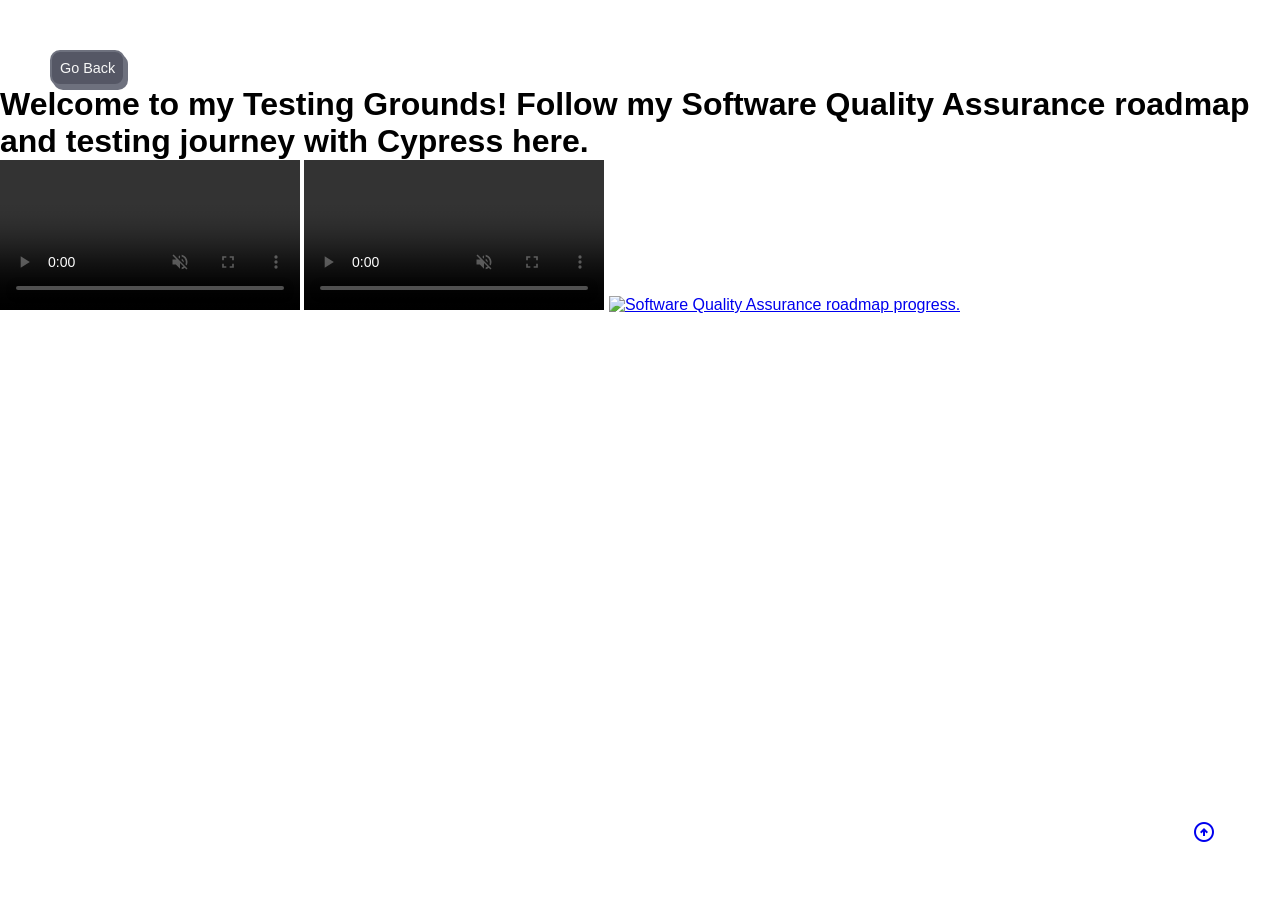
==== pages/testing-grounds.html @ 4a2eac94 "Add videos in Testing Grounds." ====
<!DOCTYPE html>
<html lang="en">
  <head>
    <meta charset="UTF-8" />
    <meta name="viewport" content="width=device-width, initial-scale=1.0" />

    <meta
      name="description"
      content="A personal QA roadmap tracker by Angelo Mari Santos. Follow his progress and journey in learning software testing based on the roadmap from roadmap.sh."
    />
    <meta name="author" content="Angelo Mari Santos" />
    <meta name="robots" content="index, follow" />

    <meta property="og:title" content="Angelo Mari Santos | Testing Grounds" />
    <meta
      property="og:description"
      content="Explore Angelo Mari Santos' progress in quality assurance using the QA roadmap from roadmap.sh. A visual journey in mastering software testing."
    />
    <meta property="og:image" content="/assets/images/qa-roadmap.png" />
    <meta
      property="og:url"
      content="https://angelomarisantos.site/pages/testing-grounds.html"
    />
    <meta property="og:type" content="website" />

    <meta name="twitter:card" content="summary_large_image" />
    <meta name="twitter:title" content="Angelo Mari Santos | Testing Grounds" />
    <meta
      name="twitter:description"
      content="Track Angelo Mari Santos’ QA learning progress with a visual roadmap. Based on the QA roadmap from roadmap.sh."
    />
    <meta name="twitter:image" content="/assets/images/qa-roadmap.png" />

    <title>Angelo Mari Santos | Testing Grounds</title>

    <link
      rel="icon"
      href="/assets/images/favicons/testing-grounds.png"
      type="image/png"
    />

    <link
      href="https://fonts.googleapis.com/css2?family=Material+Symbols+Outlined"
      rel="stylesheet"
    />
    <link rel="preconnect" href="https://fonts.googleapis.com" />
    <link rel="preconnect" href="https://fonts.gstatic.com" crossorigin />
    <link
      href="https://fonts.googleapis.com/css2?family=Inter:ital,opsz,wght@0,14..32,100..900;1,14..32,100..900&display=swap"
      rel="stylesheet"
    />

    <link rel="stylesheet" href="/styles/pages/testing-grounds-styles.css" />
    <link rel="stylesheet" href="/styles/components/button-styles.css" />
    <link rel="stylesheet" href="/styles/components/description-styles.css" />
    <link rel="stylesheet" href="/styles/themes/color-picker-styles.css" />
    <link rel="stylesheet" href="/styles/themes/light-mode-styles.css" />

    <script src="/scripts/otherPagesTheme.js"></script>
    <script defer src="/scripts/goBack.js"></script>
    <script defer src="/scripts/scrollToTop.js"></script>
  </head>
  <body>
    <button onclick="goBack()" id="back-btn">Go Back</button>
    <h1 id="page-description">
      Welcome to my Testing Grounds! Follow my Software Quality Assurance
      roadmap and testing journey with Cypress here.
    </h1>
    <div id="roadmap-container">
      <video autoplay muted loop controls class="roadmap-tile">
        <source src="/assets/videos/main-page.mp4" type="video/mp4" />
        Your browser does not support the video tag.
      </video>
      <video autoplay muted loop controls class="roadmap-tile">
        <source src="/assets/videos/subpages.mp4" type="video/mp4" />
        Your browser does not support the video tag.
      </video>
      <a href="https://roadmap.sh/qa" target="_blank" class="roadmap-tile">
        <img
          src="/assets/images/qa-roadmap.png"
          alt="Software Quality Assurance roadmap progress."
          class="roadmap-image"
        />
      </a>
    </div>
    <a id="back-to-top" href="#">
      <span class="material-symbols-outlined" id="arrow-circle"
        >arrow_circle_up</span
      >
    </a>
  </body>
</html>
---- styles/components/button-styles.css ----
:root {
  --primary-color: #252839;
  --secondary-color: #2b2e3f;
  --border-color: #4b4e5f;
  --text-color1: #fefefe;
  --text-color2: #f6f6f6;
}
* {
  box-sizing: border-box;
  margin: 0;
  padding: 0;
  font-family: "montserrat", sans-serif;
}

html {
  scroll-behavior: smooth;
}

#back-btn {
  margin-top: clamp(20px, 5vw, 50px);
  margin-left: clamp(20px, 5vw, 50px);
  border: 2px solid var(--border-color);
  border-radius: 10px;
  padding: clamp(5px, 1vw, 8px);
  font-size: clamp(0.8rem, 3vw, 0.9rem);
  color: var(--text-color2);
  background-color: var(--secondary-color);
  box-shadow: 3px 4px var(--border-color);
  opacity: 0.8;
}
#back-btn:hover {
  background-color: var(--primary-color);
  color: var(--text-color1);
  opacity: 1;
}
#back-btn:active {
  box-shadow: 1px 2px;
  transform: translate(2px, 3px);
}

#back-to-top {
  position: fixed;
  bottom: 5%;
  right: 5%;
  border: none;
  border-radius: 50%;
  font-size: 3rem;
  cursor: pointer;
}
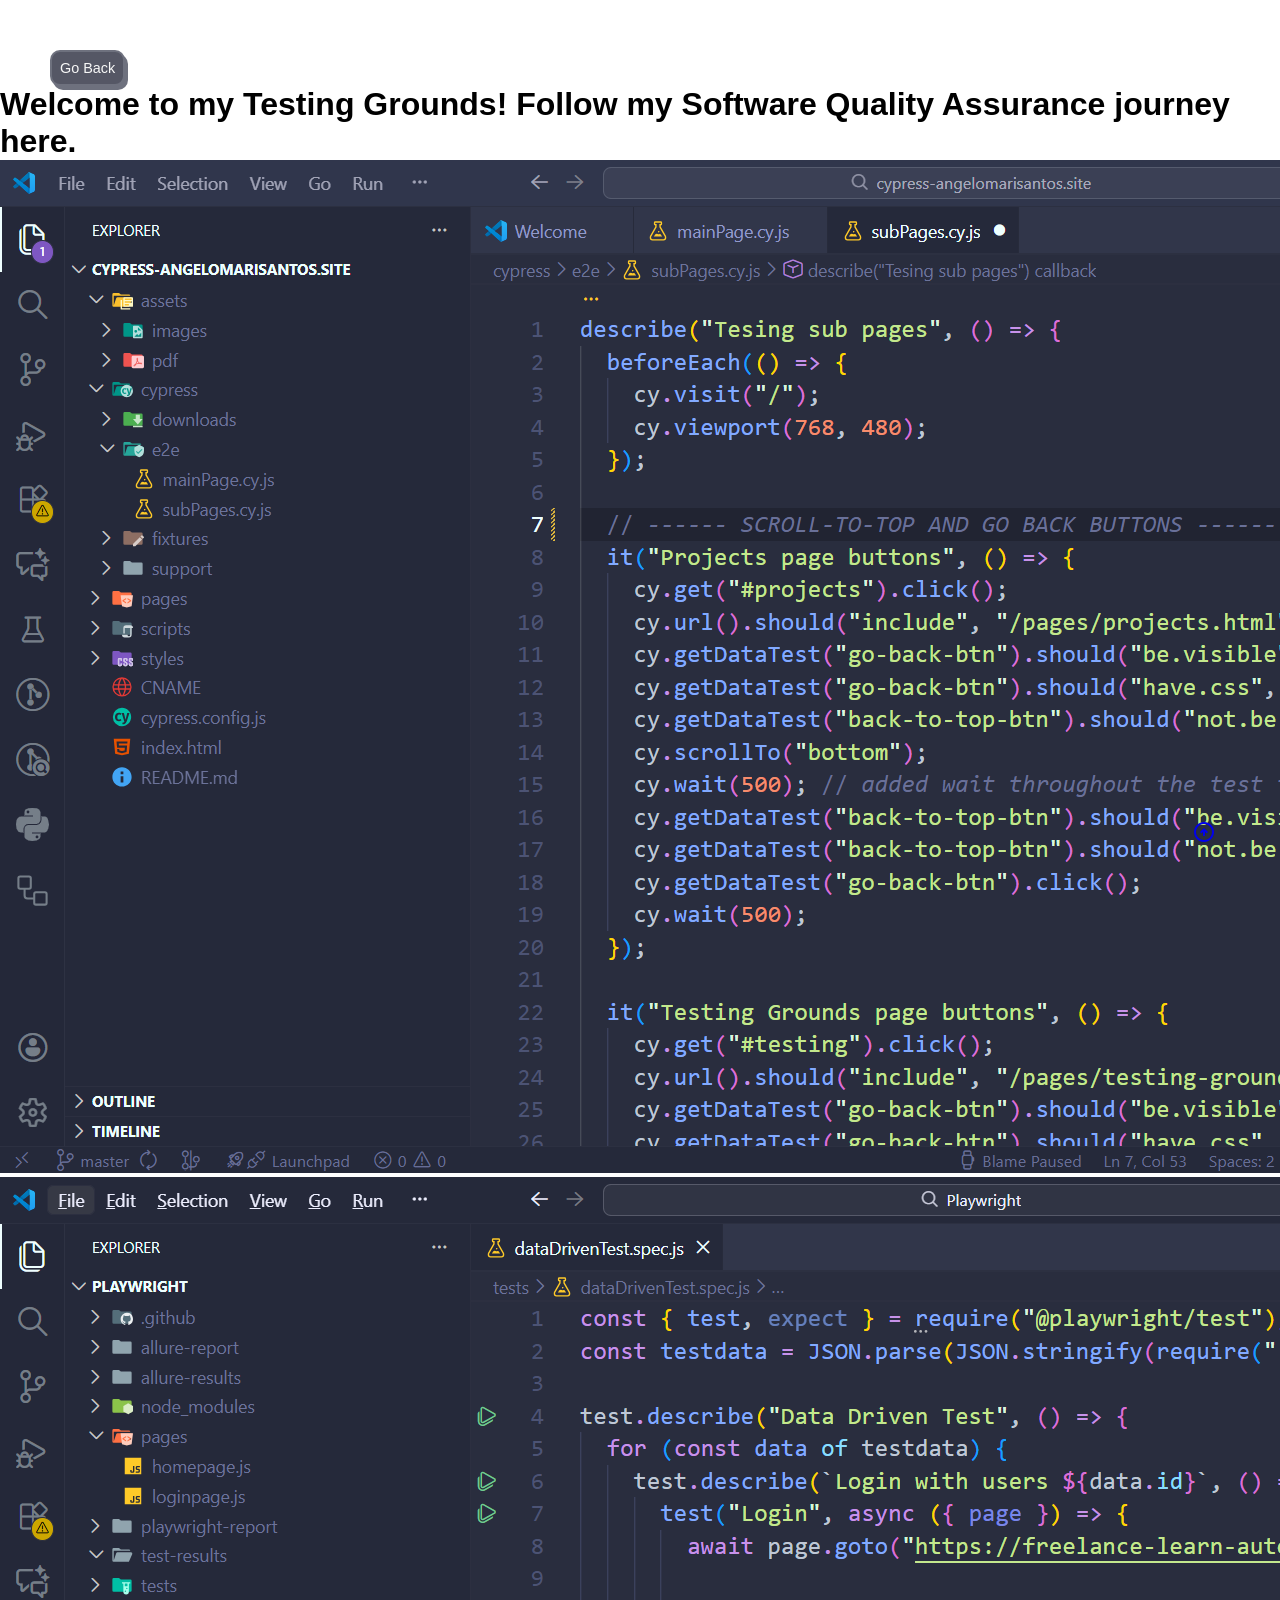
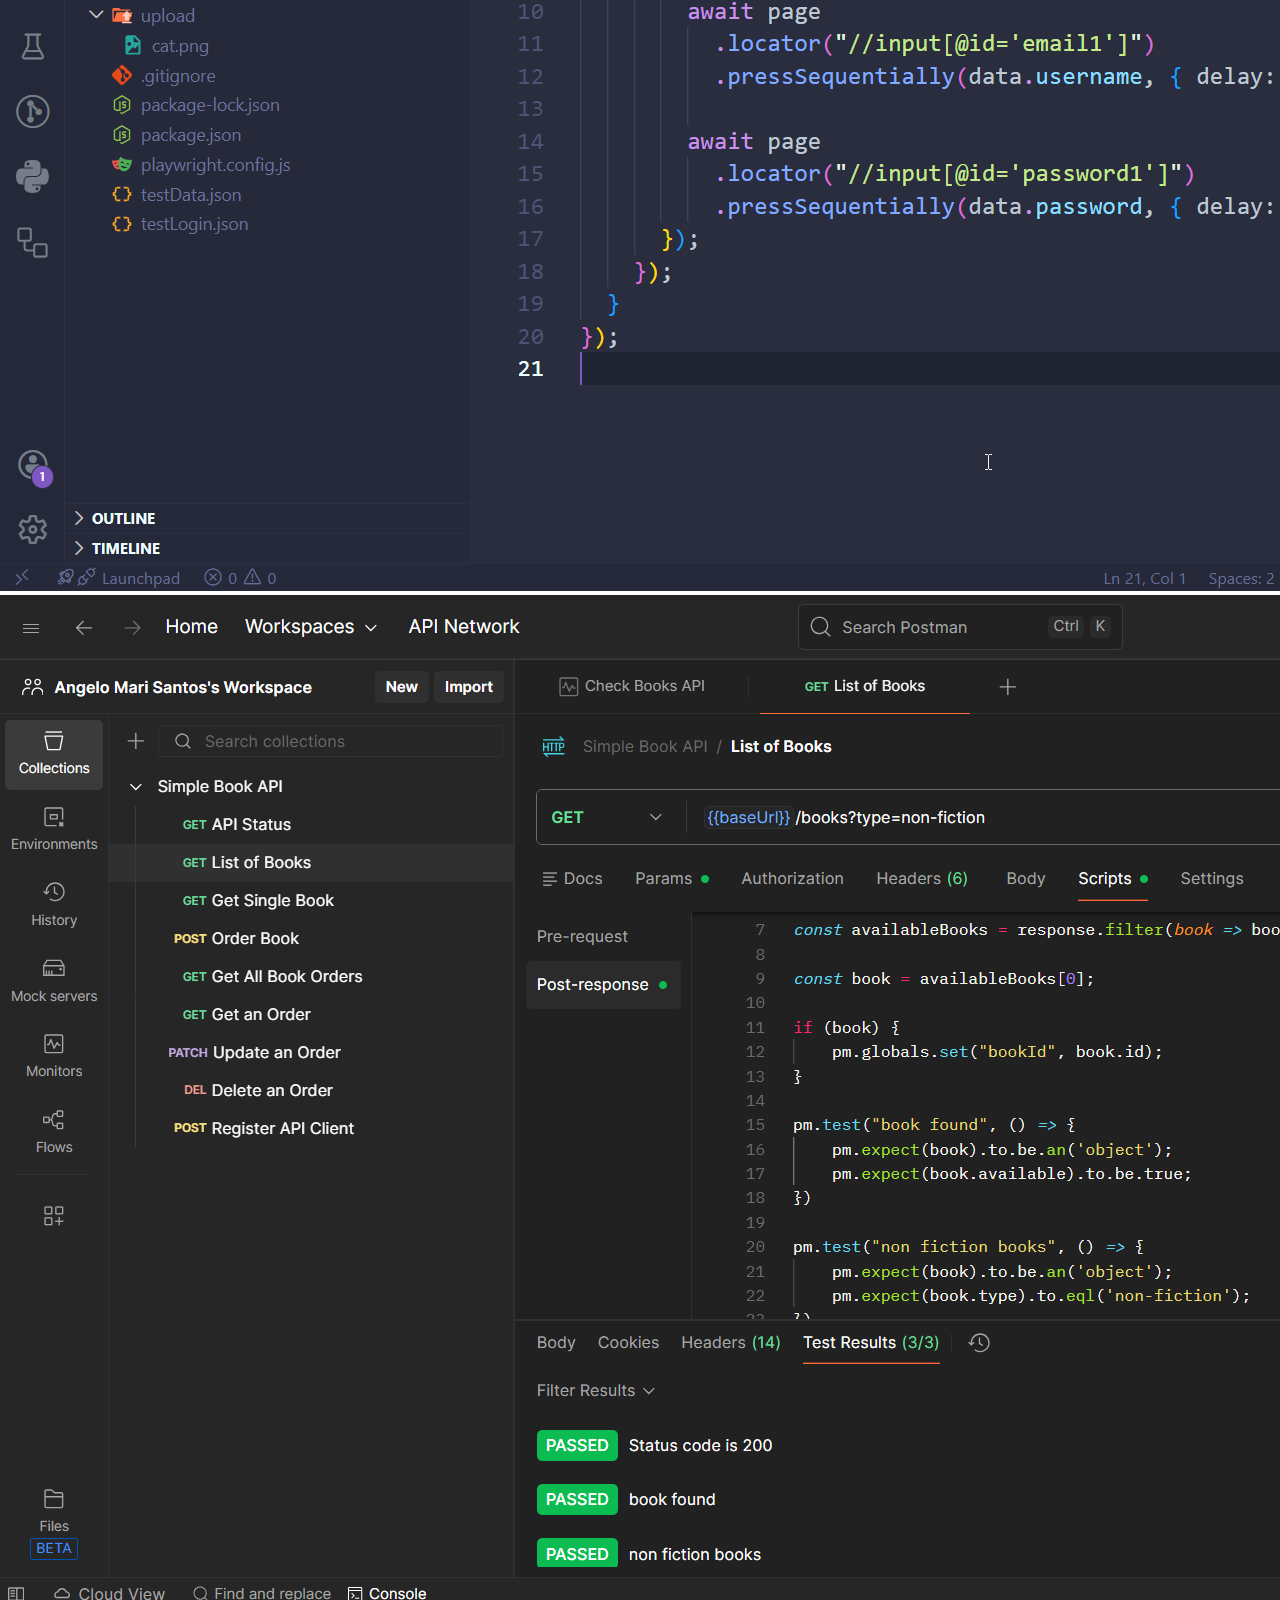
==== commit 149232af: "Updated Testing Grounds subpage." ====
--- a/pages/testing-grounds.html
+++ b/pages/testing-grounds.html
@@ -64,10 +64,28 @@
     <button onclick="goBack()" id="back-btn">Go Back</button>
     <h1 id="page-description">
       Welcome to my Testing Grounds! Follow my Software Quality Assurance
-      roadmap and testing journey with Cypress here.
+      journey here.
     </h1>
     <div id="roadmap-container">
-      <video autoplay muted loop controls class="roadmap-tile">
+      <img
+        src="/assets/images/testing-grounds/cypress-personal-site-subpages.png"
+        alt="Cypress automated test for Angelo Mari Santos' personal website subpages."
+        class="roadmap-tile"
+        role="listitem"
+      />
+      <img
+        src="/assets/images/testing-grounds/playwright-data-driven-test.png"
+        alt="Cypress automated test for Angelo Mari Santos' personal website subpages."
+        class="roadmap-tile"
+        role="listitem"
+      />
+      <img
+        src="/assets/images/testing-grounds/postman-simple-book-api.png"
+        alt="Cypress automated test for Angelo Mari Santos' personal website subpages."
+        class="roadmap-tile"
+        role="listitem"
+      />
+      <!-- <video autoplay muted loop controls class="roadmap-tile">
         <source src="/assets/videos/main-page.mp4" type="video/mp4" />
         Your browser does not support the video tag.
       </video>
@@ -77,11 +95,11 @@
       </video>
       <a href="https://roadmap.sh/qa" target="_blank" class="roadmap-tile">
         <img
-          src="/assets/images/qa-roadmap.png"
+          src="/assets/images/testing-grounds/qa-roadmap.png"
           alt="Software Quality Assurance roadmap progress."
           class="roadmap-image"
         />
-      </a>
+      </a> -->
     </div>
     <a id="back-to-top" href="#">
       <span class="material-symbols-outlined" id="arrow-circle"
